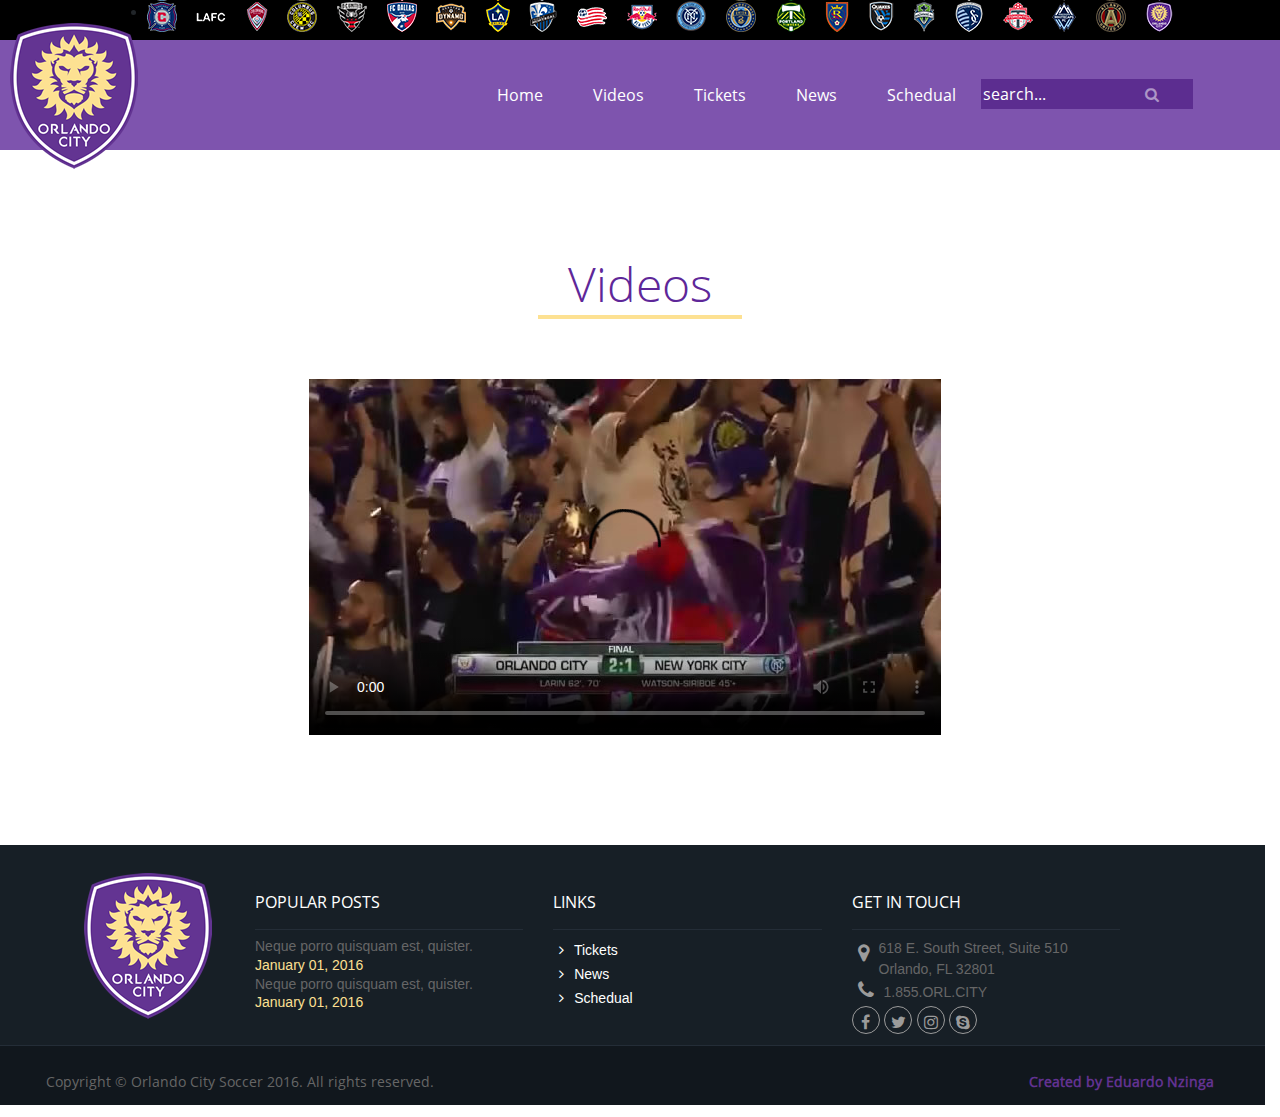
==== videos.html @ b01e4a08 "Video and audio tags added" ====
<!DOCTYPE <!DOCTYPE html>
<html>

<head>
    <meta charset="utf-8" />
    <meta http-equiv="X-UA-Compatible" content="IE=edge">
    <title>Orlando City</title>
    <meta name="viewport" content="width=device-width, initial-scale=1">
    <link rel="stylesheet" type="text/css" media="screen" href="lib/bootstrap/css/bootstrap.min.css" />
    <link rel="stylesheet" href="lib/dist/assets/owl.carousel.min.css">
    <link rel="stylesheet" href="lib/dist/assets/owl.theme.default.min.css">
    <link rel="stylesheet" href="https://maxcdn.bootstrapcdn.com/font-awesome/4.5.0/css/font-awesome.min.css">
    <link rel="stylesheet" type="text/css" media="screen" href="css/main.css" />

</head>

<body>
    <header>
        <div class="header-black">
            <div class="container">
                <ul>
                    <li class="clubs"><a href="#"></a></li>
                </ul>
            </div>
        </div>
        <div class="container" role="navigation" id="menu">
            <div class="row">
                <ul class="navbar nav ml-auto">
                    <li class="nav-ietm">
                        <a class="nav-link" href="index.html">Home</a>
                    </li>
                    <li class="nav-ietm">
                        <a class="nav-link" href="videos.html">Videos</a>
                    </li>
                    <li class="nav-ietm">
                        <a class="nav-link" href="#">Tickets</a>
                    </li>
                    <li class="nav-ietm">
                        <a class="nav-link" href="#">News</a>
                    </li>
                    <li class="nav-ietm">
                        <a class="nav-link" href="#">Schedual</a>
                    </li>
                    <li class="search">
                        <div class="input-group">
                            <input type="search" placeholder="search..." id="input-search">
                            <span class="input-group-btn">
                                <button class="" type="button"><i class="fa fa-search"></i></button>
                            </span>
                        </div>
                        <!--input group-->
                    </li>
                </ul>
            </div>
        </div>
        <div class="container">
            <img id="id_logotipo" src="img/orlando-logo.png" alt="Logotipo">
        </div>
    </header>

    <section>

        <div id="call-to-action">
            <div class="container text-center">
                <div class="row">
                    <div class="row text-center">
                        <h2>Videos</h2>
                        <hr>
                    </div>
                </div>
                <div class="row">                    
                    <video src="../mp4/highlights.mp4" controls poster="img/highlights.jpg"></video>
                    <!--
                        <audio src="mp3/audio.mp3" controls></audio>
                        <audio src="mp3/audio.mp3" style="display:none"></audio>
                    -->
                    
                    
                    
                </div>
               
            </div>
        </div>

    </section>

    <footer>
        <div class="row row-cinza-claro">
            <div class="container">
                <div class="row">
                    <div class="col-md-2 text-center">
                        <img class="logotipo" src="img/orlando-logo.png" alt="Logotipo">
                    </div>
                    <div class="col-md-10 text-center">
                        <div class="row row-cols text-left">
                            <div class="col-md-4 col-popular-post">
                                <h4>POPULAR POSTS</h4>
                                <ul class="list-unstyled ">
                                    <li>
                                        <h5>Neque porro quisquam est, quister.</h5>
                                        <time>January 01, 2016</time>
                                    </li>
                                    <li>
                                        <h5>Neque porro quisquam est, quister.</h5>
                                        <time>January 01, 2016</time>
                                    </li>

                                </ul>
                            </div>
                            <div class="col-md-4 col-links">
                                <h4>LINKS</h4>
                                <ul class="list-unstyled">
                                    <li><a href="#"><i class="fa fa-angle-right"></i> Tickets</a></li>
                                    <li><a href="#"><i class="fa fa-angle-right"></i> News</a></li>
                                    <li><a href="#"><i class="fa fa-angle-right"></i> Schedual</a></li>
                                </ul>
                            </div>
                            <div class="col-md-4 col-get-in-touch">
                                <h4>GET IN TOUCH</h4>
                                <address>
                                    <i class="fa fa-map-marker"></i> <span> 618 E. South Street, Suite 510 <br>
                                        Orlando, FL 32801</span>
                                </address>
                                <p>
                                    <a href="tel:1855ORLCITY"><i class="fa fa-phone"></i> 1.855.ORL.CITY</a>
                                </p>
                                <ul class="list-unstyled list-socials ">
                                    <li>
                                        <a href="#" target="_blank"> <i class="fa fa-facebook"></i></a>
                                    </li>
                                    <li>
                                        <a href="#" target="_blank"> <i class="fa fa-twitter"></i></a>
                                    </li>
                                    <li>
                                        <a href="#" target="_blank"> <i class="fa fa-instagram"></i></a>
                                    </li>
                                    <li>
                                        <a href="#" target="_blank"> <i class="fa fa-skype"></i></a>
                                    </li>
                                </ul>
                            </div>
                        </div>
                    </div>
                </div>
            </div>
        </div>
        <div class="row row-cinza-escuro">
            <div class="row nav navbar ml-auto">
                <p class="text-color">Copyright © Orlando City Soccer 2016. All rights reserved.</p>
                <p class="text-roxo">Created by Eduardo Nzinga</p>
            </div>
        </div>
    </footer>
    <script src="lib/jquery/jquery.min.js"></script>
    <script src="lib/dist/owl.carousel.min.js"></script>
    <script type="text/javascript" src="lib/bootstrap/js/bootstrap.min.js"></script>
    <script>
        $(document).ready(function () {

            /*First function: efect whereas passing mouse */
            $("#id_logotipo").on("mouseover", function () {
                console.log("Mouse no logotipo");

                $("#banner h1").addClass("efeito");

            }).on("mouseout", function () {
                $("#banner h1").removeClass("efeito");
            });

            /*Second function: elarging the search area*/
            $("#input-search").on("focus", function () {
                $("li.search").addClass("ativo");

            }).on("blur", function () {
                $("li.search").removeClass("ativo");
            });

            /*Carousel plugin*/
            $(".thumbnails").owlCarousel({
                loop: true,
                margin: 20,
                nav: true,
                navText: ["Anterior", "Próximo"],
                responsive: {
                    0: {
                        items: 1
                    },
                    480: {
                        items: 3
                    },
                    1000: {
                        items: 4
                    },

                }
            });

        });
    </script>
</body>

</html>
---- css/main.css ----
@font-face {
    font-family: 'OpenSans';
    src: url("../fonts/OpenSans-Regular.ttf");
    font-size: 1em;
}

@font-face {
    font-family: 'OpenSans-Light';
    src: url("../fonts/OpenSans-Light.ttf");
    font-size: 1em;
}


header {
    width: 100%;
    height: 150px   ;
    background-color: rgba(94, 41, 154, .8);
    z-index: 2;
    position: relative;
    
}

header .container {
    position: relative;
}

header .header-black{    
    background-color: #000;
    height: 40px;    
}   

header .header-black li {
    background-image: url("../img/clubs.png");    
    /*background-repeat: no-repeat;
    display: inline-block;*/
    margin: 0px 22px;    
        
}
header .header-black li.clubs {
    background-position: 0px 1px;    
}

header .header-black li a {
    width: 32%;
    height: 32px;
    display: block;
}

header #id_logotipo {
    position: absolute;
    top: -77px;
    left: -60px;
    z-index: 3;
}

#menu {
    display: list-item;
    top: 25px;
    font-family: "OpenSans";
}

#menu li.search {
    width: 213px;  
    transition-timing-function: cubic-bezier(1, -.91, 0.91, 1);
    transition-duration: 1s;  
}

#menu li.search.ativo {
    width: 300px;    
}

#menu li.search input {
    background-color: #5C2D90;
    color: #FFF;
    border: none;
    height: 30px;
    line-height: 30px;
}

#menu li.search.ativo input {
    width: 300px;    
}

#menu li.search ::-webkit-input-placeholder {
    color: #FFF;
}

#menu li.search button {
    background: none;
    border: none;

}

#menu li.search button i{
    font-size: 15px;
    color: rgba(255, 255, 255, .5);
    position: absolute;
    right: 35px;
    bottom: 9px
}

#menu li a {
    color: #FFF;
    font-size: 16px;
    padding: 10px 25px;
}

#banner h1.efeito {
    color: red;
    font-size: 12em;
    
}

#banner {
    width: 100%;
    height: 728px;
    position: relative;
    background: url("../img/banner.jpg") no-repeat;
    background-position: 0px -100px;
    top: -110px;    
}

#banner h1 {
    transition: 1s;
    color: #FFF;
    top: 300px;
    position: relative;
    font-size: 92px;    
    text-shadow: 2px 2px 2px rgba(0, 0, 0, .45);
    font-family: 'OpenSans-Light';
    margin-left: 50px;
}

#banner h1 small {  
    font-size: 32px;
    display: block;
    color: #FFF;
    font-family: 'OpenSans';
    font-weight: bold;
}

#news {
    position: relative;
    top: -110px;
}

#news h2 {
    color: #5E2799;
    font-family: 'OpenSans-Light';
    font-size: 48px;
    text-transform: uppercase;
    text-align: center;
    margin-top: -30px;
    margin-left: 425px
    
}

#news hr {
    border: #FDE192 solid 2px;
    width: 200px;
    margin: 0 auto;
    display: block;
    margin-top: -6px;
    margin-right: 453px;
}

#news .thumbnails {
    margin-top: 25px;
    
}

#news .thumbnails h3 {
    color: #5E299A;
    font-size: 18px;
    font-family: 'OpenSans';
    font-weight: bold;
    margin-bottom: 0px;
}

#menu .thumbnails time {
    color: #A7A7A7;
    font-size: 18px;
    font-family: 'OpenSans';      
}

#news .thumbnails .item-inner {
    padding: 10px;
}

#news .thumbnails .item-inner img {
    width: 100%;
}

#estatisticas {
    background-color: #5E299A;
    width: 100%;
    height: 200px;
    text-align: center;
    margin-top: -85px;    
}

#estatisticas p {
    color: #FDE092;
    text-transform: uppercase;
    font-family: 'OpenSans-Light';
    font-size: 64px;  
    margin-top: 36px; 
    
     
}

#estatisticas p small {
    color: #FFF;    
    font-size: 24px;
    display: block;
}

#call-to-action {   
    text-align: center;
    
}

#call-to-action .row {
    display: inline;
    flex-wrap: wrap;
}

#call-to-action h2 {
    color: #5E2799;
    font-family: 'OpenSans-Light';
    font-size: 48px;     
    text-align: center;
    margin-top: 105px;
    /*margin-left: 225px*/
    
}

#call-to-action hr {
    border: #FDE192 solid 2px;
    width: 200px;
    margin: 0 auto;
    display: block;
    margin-top: -6px;
    margin-bottom: 60px;
    /*margin-right: 453px;*/
}

#call-to-action p {
    margin-top: 60px;
    margin-bottom: 40px;
    color: #656565;
    margin: 0 auto;
    margin-bottom: 30px;
    
}


#call-to-action .row-max-400 {
    display: inline-flex;   
    
}

#call-to-action .btn {
    min-width: 164px;
    height: 44px; 
    line-height: 34px; 
    border-radius: 0;
}

#call-to-action .btn-roxo {
    color: #fff;
    background-color: #5E299A;
    border-color: #5E299A;   
     
}

#call-to-action .btn-amarelo {
    color: #000;
    background-color: #FDE192;
    border-color: #FDE192;    
}

/*
#call-to-action .row-max-400 {
    margin: 0 auto;
    max-width: 400px;
}
*/

#call-to-action .row a {  
    margin: 20px;
    margin-top: -8px;
}

footer {
    margin-top: 110px;       
}

footer .row {
    width: 100%;      
}

footer .row p{
    line-height: 55px;
    margin-bottom: 0;
    margin-right: 50px;
    margin-left: 30px;
}

footer .row-cinza-claro {    
    height: 200px;
    background-color: #171F26;
}

footer .row-cinza-escuro {    
    height: 60px;
    background-color: #11171D;
    border-top: #242D37 1px solid;
    
}

footer .text-color {
    color: #666;
    font-family: 'OpenSans';    
    font-size: 14px;
}

footer .text-roxo {
    color: #623291;
    font-family: 'OpenSans';
    font-weight: bold;
    font-size: 14px;
}


footer .logotipo {
    margin-top: 28px; 
}

footer .col-popular-post,
footer .col-links,
footer .col-get-in-touch {
    margin-top: 48px;
}

footer .row-cols h4 {
    color: #FFF;
    font-family: 'OpenSans';    
    font-size: 16px;
    padding-bottom: 17px;
    border-bottom: #242D37 1px solid;
}

footer .row-cols h5 {
    color: #666;
    font-family: Arial;
    font-size: 14px;
    margin-bottom: 0;    
}

footer .row-cols time {
    color: #FDE092;
    font-family: Arial;
    font-size: 14px;  
}

/* Other way to unstyle the list
footer .row-cols ul {
    list-style: none;
}
*/

footer .col-links a,
footer .col-get-in-touch a {
    color: #FFF;
    font-family: Arial;
    font-size: 14px;
}

footer .col-links .fa {
    margin: 0 6px;
}

footer .col-get-in-touch address {
    color: #666;
    font-family: Arial;
    font-size: 14px;
    margin-bottom: 0px;
}

footer .col-get-in-touch address span {
    display: inline-block;
}

footer .col-get-in-touch address i {
    position: relative;
    top: -14px;
}

footer .col-get-in-touch i {
    color: #9B9B9B;    
    font-size: 20px;
    margin: 0 6px;
}

footer .col-get-in-touch a {
    color: #666;
}

footer .col-get-in-touch p {
    line-height: 20px;
    margin-left: 0;
}

footer .list-socials {
    margin-top: 4px;
    /*display: inline-flex;*/
}

footer .list-socials li {    
    display: inline-block;
}

footer .list-socials a {
    display: block;
    border: #9B9B9B 1px solid;
    width: 28px;
    height: 28px;
    line-height: 28px;
    border-radius: 14px;
    text-align: center;
    /*margin-left: 10px;*/
   
}

footer .list-socials i {
    font-size: 16px;
    margin: 7px auto;
    
}
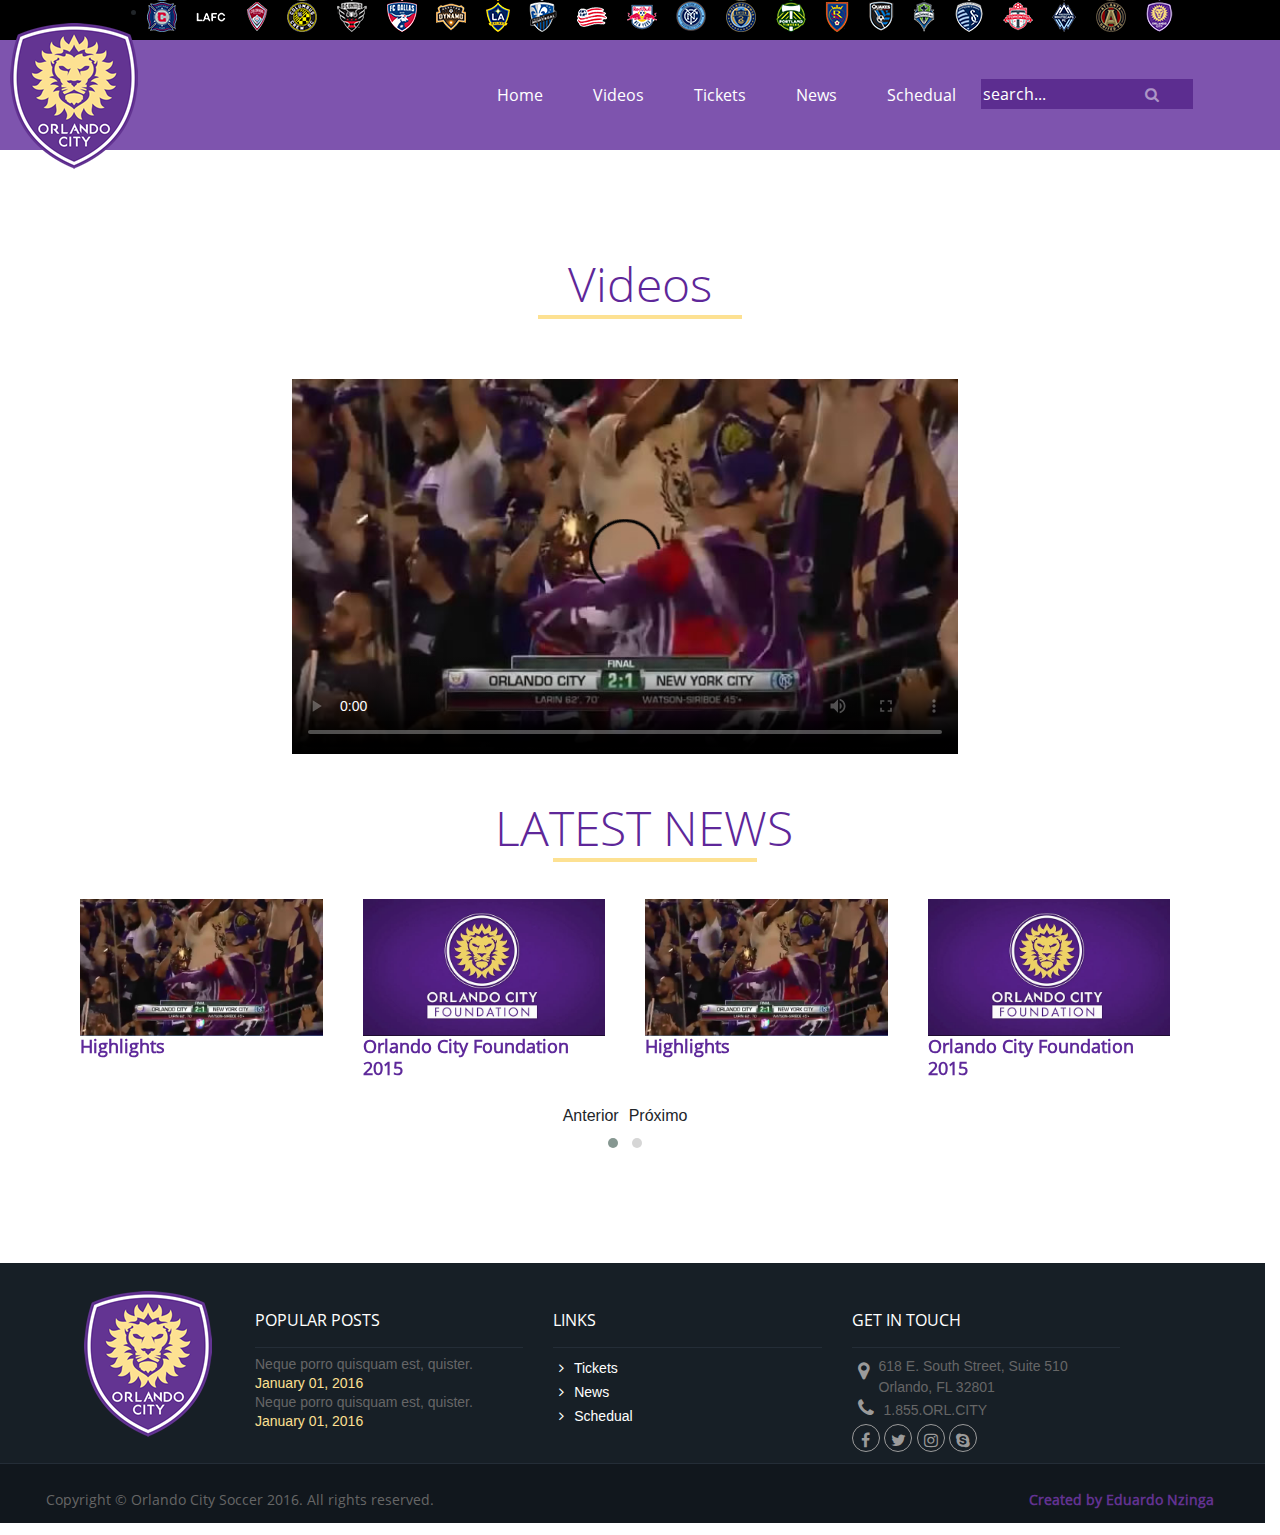
==== commit f5c4b5c2: "Video management via jQuery" ====
--- a/videos.html
+++ b/videos.html
@@ -68,17 +68,73 @@
                         <hr>
                     </div>
                 </div>
-                <div class="row">                    
+                <div class="row">
                     <video src="../mp4/highlights.mp4" controls poster="img/highlights.jpg"></video>
                     <!--
                         <audio src="mp3/audio.mp3" controls></audio>
                         <audio src="mp3/audio.mp3" style="display:none"></audio>
                     -->
-                    
-                    
-                    
-                </div>
-               
+                </div>
+
+            </div>
+        </div>
+
+
+        <div id="news" class="container" style="top: 0">
+            <div class="row text-center">
+                <h2>Latest News</h2>
+                <hr>
+            </div>
+            <div class="row thumbnails owl-carousel owl-theme">
+                <div class="item" data-video="highlights">
+                    <div class="item-inner">
+                        <img src="img/highlights.jpg" alt="Noticia">
+                        <h3>Highlights</h3>
+                    </div>
+                </div>
+                <div class="item" data-video="Orlando_City_Foundation_2015">
+                    <div class="item-inner">
+                        <img src="img/Orlando_City_Foundation_2015.jpg" alt="Noticia">
+                        <h3>Orlando City Foundation 2015</h3>
+                    </div>
+                </div>
+                <div class="item" data-video="highlights">
+                    <div class="item-inner">
+                        <img src="img/highlights.jpg" alt="Noticia">
+                        <h3>Highlights</h3>
+                    </div>
+                </div>
+                <div class="item" data-video="Orlando_City_Foundation_2015">
+                    <div class="item-inner">
+                        <img src="img/Orlando_City_Foundation_2015.jpg" alt="Noticia">
+                        <h3>Orlando City Foundation 2015</h3>
+                    </div>
+                </div>
+                <div class="item" data-video="highlights">
+                    <div class="item-inner">
+                        <img src="img/highlights.jpg" alt="Noticia">
+                        <h3>Highlights</h3>
+                    </div>
+                </div>
+                <div class="item" data-video="Orlando_City_Foundation_2015">
+                    <div class="item-inner">
+                        <img src="img/Orlando_City_Foundation_2015.jpg" alt="Noticia">
+                        <h3>Orlando City Foundation 2015</h3>
+                    </div>
+                </div>
+                <div class="item" data-video="highlights">
+                    <div class="item-inner">
+                        <img src="img/highlights.jpg" alt="Noticia">
+                        <h3>Highlights</h3>
+                    </div>
+                </div>
+                <div class="item" data-video="Orlando_City_Foundation_2015">
+                    <div class="item-inner">
+                        <img src="img/Orlando_City_Foundation_2015.jpg" alt="Noticia">
+                        <h3>Orlando City Foundation 2015</h3>
+                    </div>
+                </div>
+
             </div>
         </div>
 
@@ -154,49 +210,20 @@
     <script src="lib/jquery/jquery.min.js"></script>
     <script src="lib/dist/owl.carousel.min.js"></script>
     <script type="text/javascript" src="lib/bootstrap/js/bootstrap.min.js"></script>
+    <script src="js/efeitos.js"></script>
     <script>
-        $(document).ready(function () {
-
-            /*First function: efect whereas passing mouse */
-            $("#id_logotipo").on("mouseover", function () {
-                console.log("Mouse no logotipo");
-
-                $("#banner h1").addClass("efeito");
-
-            }).on("mouseout", function () {
-                $("#banner h1").removeClass("efeito");
-            });
-
-            /*Second function: elarging the search area*/
-            $("#input-search").on("focus", function () {
-                $("li.search").addClass("ativo");
-
-            }).on("blur", function () {
-                $("li.search").removeClass("ativo");
-            });
-
-            /*Carousel plugin*/
-            $(".thumbnails").owlCarousel({
-                loop: true,
-                margin: 20,
-                nav: true,
-                navText: ["Anterior", "Próximo"],
-                responsive: {
-                    0: {
-                        items: 1
-                    },
-                    480: {
-                        items: 3
-                    },
-                    1000: {
-                        items: 4
-                    },
-
-                }
-            });
-
+        $(function(){
+            /*On video*/
+            $(".thumbnails .item").on("click", function(){
+                
+                $("video").attr({
+                    "src" : "../mp4/" + $(this).data('video') + ".mp4",
+                    "poster" : "img/" + $(this).data('video') + ".jpg"
+                });
+            })
         });
     </script>
+
 </body>
 
 </html>--- a/css/main.css
+++ b/css/main.css
@@ -150,7 +150,7 @@
     font-size: 48px;
     text-transform: uppercase;
     text-align: center;
-    margin-top: -30px;
+    margin-top: 25px;
     margin-left: 425px
     
 }
@@ -290,6 +290,10 @@
 #call-to-action .row a {  
     margin: 20px;
     margin-top: -8px;
+}
+
+#call-to-action .row video {
+    margin-bottom: 20px;
 }
 
 footer {
@@ -438,3 +442,8 @@
     margin: 7px auto;
     
 }
+
+video {
+    width: 60%;
+}
+
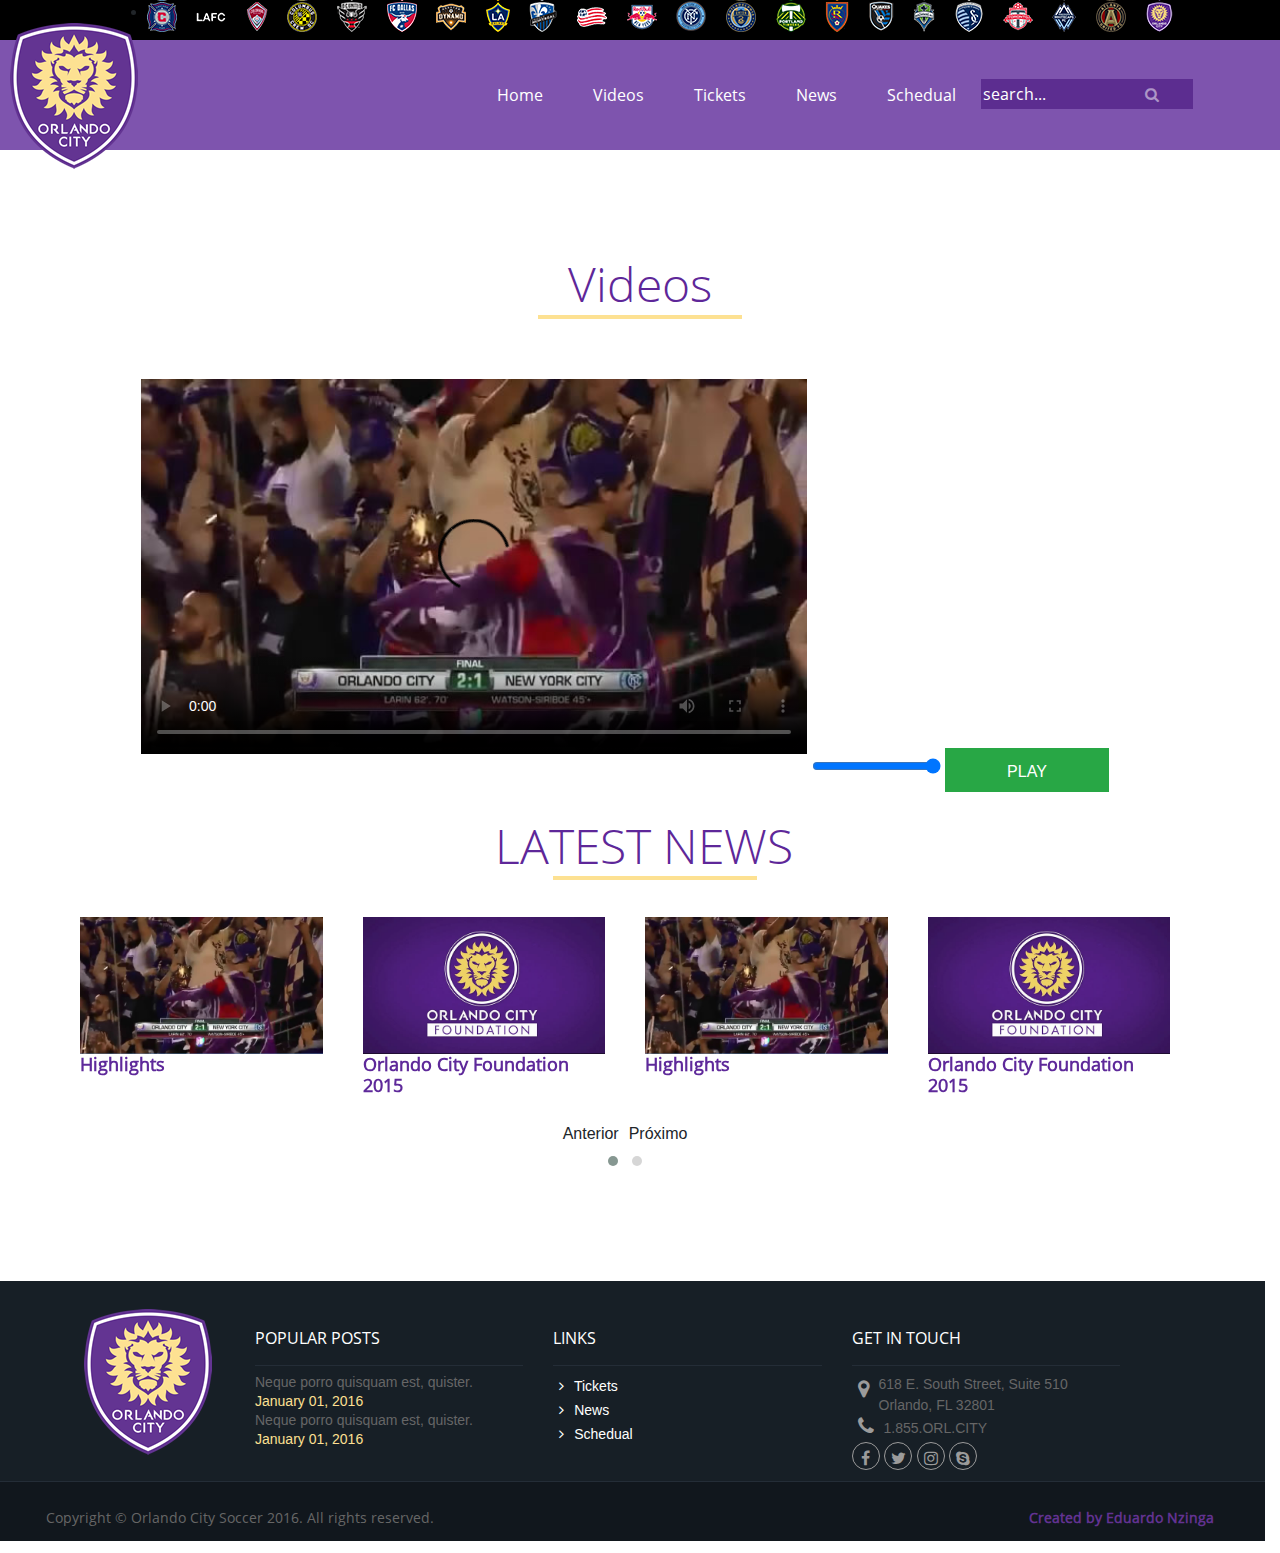
==== commit 8395c0ff: "Tag video with jQuery" ====
--- a/videos.html
+++ b/videos.html
@@ -70,6 +70,12 @@
                 </div>
                 <div class="row">
                     <video src="../mp4/highlights.mp4" controls poster="img/highlights.jpg"></video>
+                    
+                    <!--Volume control-->
+                    <input type="range" id="volume" min="0" max="1" step="0.01" value="1">
+
+                    <button type="button" id="btn-play-pause" class="btn btn-success">PLAY</button>
+
                     <!--
                         <audio src="mp3/audio.mp3" controls></audio>
                         <audio src="mp3/audio.mp3" style="display:none"></audio>
@@ -221,6 +227,26 @@
                     "poster" : "img/" + $(this).data('video') + ".jpg"
                 });
             })
+
+            $("#volume").on("mousemove", function(){
+                $("video")[0].volume = parseFloat($(this).val());
+            });
+
+            $("#btn-play-pause").on("click", function(){
+                $(this).toggleClass("btn-sucess btn-danger");
+
+                var video = $("video")[0];
+                
+                if($(this).hasClass("btn-sucess")){
+                    $(this).text("STOP");
+                    video.play();
+                } else{
+                    $(this).text("PLAY");
+                    video.pause();
+
+                }
+            });
+
         });
     </script>
 
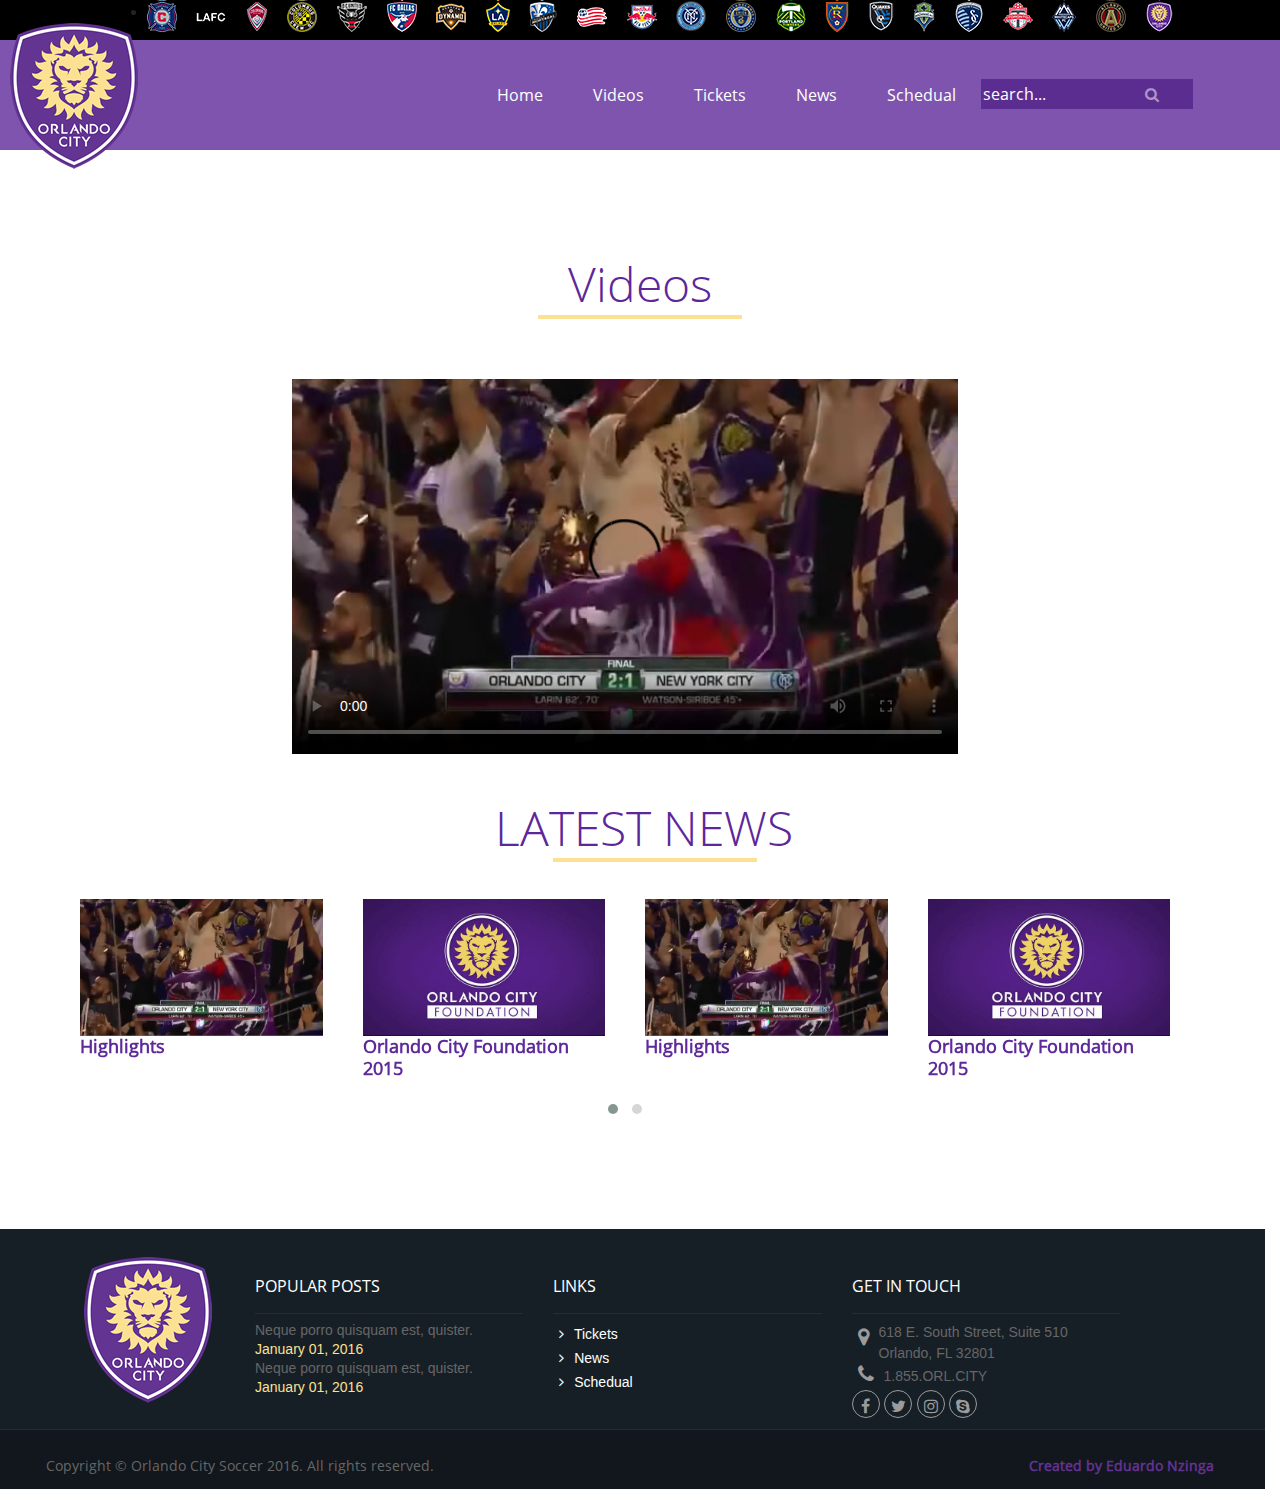
==== commit 97ef9725: "Changing smartphone config and carousel fixed" ====
--- a/videos.html
+++ b/videos.html
@@ -3,14 +3,17 @@
 
 <head>
     <meta charset="utf-8" />
+    <meta name="viewport" content="width:device-width, initial-scale = 1"><!--View port for devices-->
     <meta http-equiv="X-UA-Compatible" content="IE=edge">
     <title>Orlando City</title>
     <meta name="viewport" content="width=device-width, initial-scale=1">
     <link rel="stylesheet" type="text/css" media="screen" href="lib/bootstrap/css/bootstrap.min.css" />
+    <link rel="stylesheet" href="../plyr/dist/plyr.css">
     <link rel="stylesheet" href="lib/dist/assets/owl.carousel.min.css">
     <link rel="stylesheet" href="lib/dist/assets/owl.theme.default.min.css">
     <link rel="stylesheet" href="https://maxcdn.bootstrapcdn.com/font-awesome/4.5.0/css/font-awesome.min.css">
     <link rel="stylesheet" type="text/css" media="screen" href="css/main.css" />
+    <link rel="stylesheet" type="text/css" media="screen" href="css/mobile.css" />
 
 </head>
 
@@ -71,10 +74,11 @@
                 <div class="row">
                     <video src="../mp4/highlights.mp4" controls poster="img/highlights.jpg"></video>
                     
-                    <!--Volume control-->
+                    <!--Volume control
                     <input type="range" id="volume" min="0" max="1" step="0.01" value="1">
 
                     <button type="button" id="btn-play-pause" class="btn btn-success">PLAY</button>
+                    -->
 
                     <!--
                         <audio src="mp3/audio.mp3" controls></audio>
@@ -214,6 +218,7 @@
         </div>
     </footer>
     <script src="lib/jquery/jquery.min.js"></script>
+    <script src="../plyr/dist/plyr.js"></script>
     <script src="lib/dist/owl.carousel.min.js"></script>
     <script type="text/javascript" src="lib/bootstrap/js/bootstrap.min.js"></script>
     <script src="js/efeitos.js"></script>
@@ -228,6 +233,8 @@
                 });
             })
 
+            /*Midia controlers*/
+            /*
             $("#volume").on("mousemove", function(){
                 $("video")[0].volume = parseFloat($(this).val());
             });
@@ -245,11 +252,10 @@
                     video.pause();
 
                 }
-            });
+            });*/
 
         });
     </script>
-
 </body>
 
 </html>--- a/css/main.css
+++ b/css/main.css
@@ -447,3 +447,7 @@
     width: 60%;
 }
 
+#btn-bars, #btn-search, 
+#btn-news-prev, #btn-news-next {
+    display: none;
+}
--- a/css/mobile.css
+++ b/css/mobile.css
@@ -0,0 +1,91 @@
+/*Tamanho padrão para tablets*/
+@media only screen and (max-width: 768px) {
+    .header-black ul {
+        display: none;
+    }
+
+}
+
+/*Tamanho padrão para smartphones*/
+@media only screen and (max-width: 480px) {
+    .header-black ul, #menu {
+        display: none;
+    }
+    #id_logotipo {
+      margin-left: 50%;
+      margin-top: 15%;
+    }      
+    /*Adicionar esses caras no main.css com display: none*/
+    #btn-bars, #btn-search {
+        color: #fff;
+        font-size: 22px;
+        position: absolute;
+        top: 4px;
+        background: none;
+        border: none;
+        display: block;
+    }
+    #btn-bars {
+        left: 4px;
+    }
+    #btn-search {
+        right: 4px;
+    }
+    #banner {
+        height: 317px;
+        background-size: cover;
+        background-position: 0;
+        text-align: center;
+    }
+    #banner h1 {
+        top: 180px;
+        font-size: 48px;
+        margin-left: 0;
+    }
+    #banner h1 small {
+        font-size: 22px;
+    }
+    #news h2 {
+        font-size: 32px; 
+        margin-left: 86px;
+    }
+    #news hr {
+        margin: auto;
+    }
+    .owl-carousel .owl-wrapper-outer {
+        margin-left: 15px;
+       
+    }
+    .owl-carousel.owl-loaded {        
+        display: inline;        
+    }
+
+    .thumbnails {
+        text-align: center;
+    }
+    #news .thumbnails .item-inner img {
+        display: inline;
+                
+    }
+    #news .thumbnails .item-inner img {
+        width: 80%;        
+    }
+    #btn-news-prev, #btn-news-next {
+        background: none;
+        border: none;
+        color: #5E2699;
+        font-size: 48px;
+        display: block;
+        position: absolute;
+        top: 130px;
+        z-index: 4;
+        outline: none;
+    }
+    #btn-news-next {
+        right: 15px;
+    }
+    #estatisticas {
+        height: inherit;
+    }
+
+}